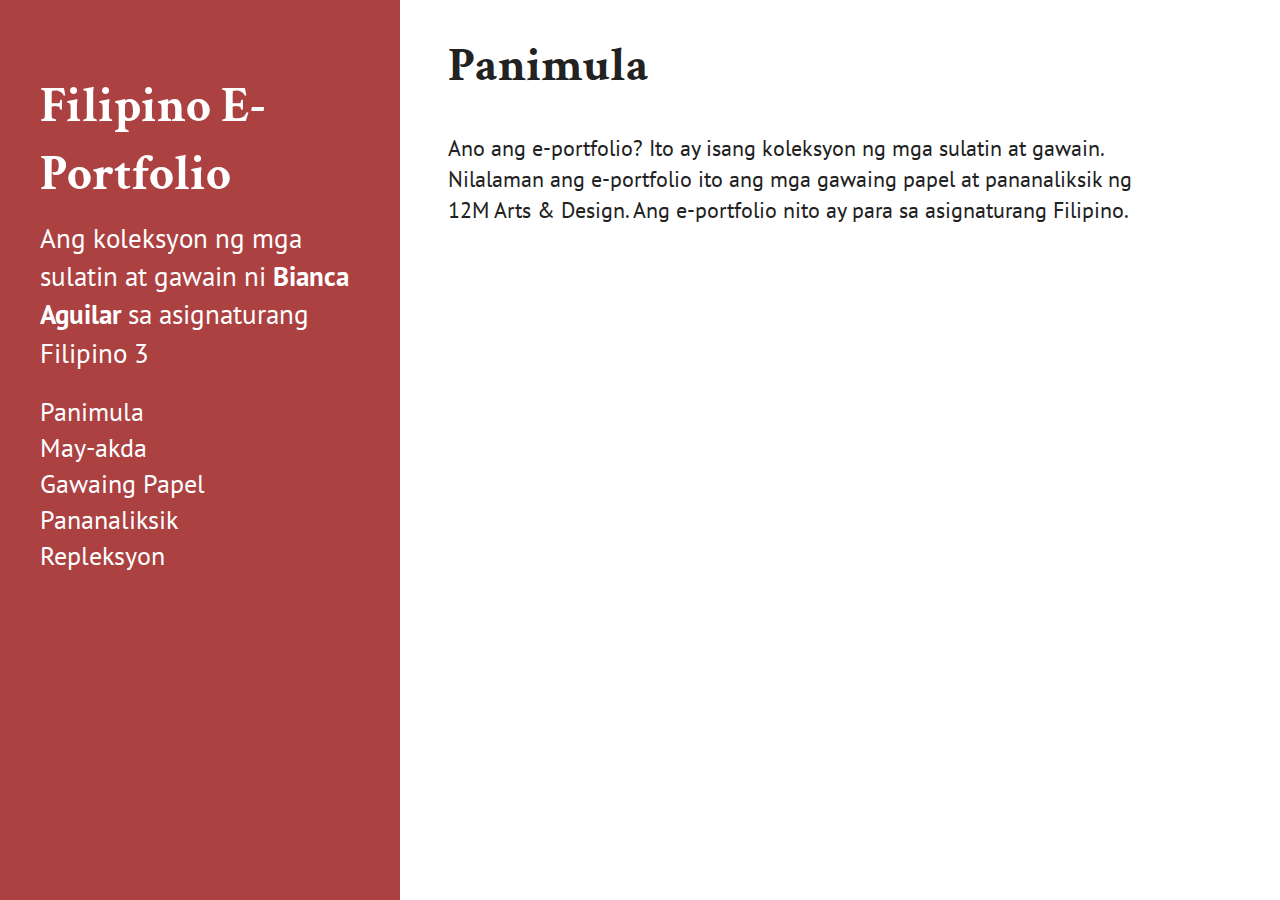
==== index.html @ 933304ed "Add files via upload" ====
<!doctype html>
<html class="no-js" lang="">

<head>
  <meta charset="utf-8">
  <meta http-equiv="x-ua-compatible" content="ie=edge">
  <title></title>
  <meta name="description" content="">
  <meta name="viewport" content="width=device-width, initial-scale=1, shrink-to-fit=no">

  <link rel="manifest" href="site.webmanifest">
  <link rel="apple-touch-icon" href="icon.png">
  <!-- Place favicon.ico in the root directory -->

  <link rel="stylesheet" href="css/normalize.css">
  <link rel="stylesheet" href="css/main.css">
  <link href="https://fonts.googleapis.com/css?family=Crimson+Text|PT+Sans" rel="stylesheet">
</head>

<body>
  <!--[if lte IE 9]>
    <p class="browserupgrade">You are using an <strong>outdated</strong> browser. Please <a href="https://browsehappy.com/">upgrade your browser</a> to improve your experience and security.</p>
  <![endif]-->

  <!-- Add your site or application content here -->
  <div id="sidebar">
    <h1>Filipino E-Portfolio</h1>
    <h2>Ang koleksyon ng mga sulatin at gawain ni <span>Bianca Aguilar</span> sa asignaturang Filipino 3</h2>
    <ul>
      <li><a href="index.html">Panimula</a></li>
      <li><a href="may-akda.html">May-akda</a></li>
      <li><a href="papel.html">Gawaing Papel</a></li>
      <li><a href="pananaliksik.html">Pananaliksik</a></li>
      <li><a href="repleksyon.html">Repleksyon</a></li>
    </ul>
  </div>
  <div id="main">
    <h1>Panimula</h1>
    <p>Ano ang e-portfolio? Ito ay isang koleksyon ng mga sulatin at gawain. Nilalaman ang e-portfolio ito ang mga gawaing papel at pananaliksik ng 12M Arts & Design. Ang e-portfolio nito ay para sa asignaturang Filipino.</p>
  </div>

  <script src="js/vendor/modernizr-3.6.0.min.js"></script>
  <script src="https://code.jquery.com/jquery-3.3.1.min.js" integrity="sha256-FgpCb/KJQlLNfOu91ta32o/NMZxltwRo8QtmkMRdAu8=" crossorigin="anonymous"></script>
  <script>window.jQuery || document.write('<script src="js/vendor/jquery-3.3.1.min.js"><\/script>')</script>
  <script src="js/plugins.js"></script>
  <script src="js/main.js"></script>

  <!-- Google Analytics: change UA-XXXXX-Y to be your site's ID. -->
  <script>
    window.ga = function () { ga.q.push(arguments) }; ga.q = []; ga.l = +new Date;
    ga('create', 'UA-XXXXX-Y', 'auto'); ga('send', 'pageview')
  </script>
  <script src="https://www.google-analytics.com/analytics.js" async defer></script>
</body>

</html>
---- css/main.css ----
/*! HTML5 Boilerplate v6.1.0 | MIT License | https://html5boilerplate.com/ */

/*
 * What follows is the result of much research on cross-browser styling.
 * Credit left inline and big thanks to Nicolas Gallagher, Jonathan Neal,
 * Kroc Camen, and the H5BP dev community and team.
 */

/* ==========================================================================
   Base styles: opinionated defaults
   ========================================================================== */

html {
    color: #222;
    font-size: 1em;
    line-height: 1.4;
}

/*
 * Remove text-shadow in selection highlight:
 * https://twitter.com/miketaylr/status/12228805301
 *
 * Vendor-prefixed and regular ::selection selectors cannot be combined:
 * https://stackoverflow.com/a/16982510/7133471
 *
 * Customize the background color to match your design.
 */

::-moz-selection {
    background: #b3d4fc;
    text-shadow: none;
}

::selection {
    background: #b3d4fc;
    text-shadow: none;
}

/*
 * A better looking default horizontal rule
 */

hr {
    display: block;
    height: 1px;
    border: 0;
    border-top: 1px solid #ccc;
    margin: 1em 0;
    padding: 0;
}

/*
 * Remove the gap between audio, canvas, iframes,
 * images, videos and the bottom of their containers:
 * https://github.com/h5bp/html5-boilerplate/issues/440
 */

audio,
canvas,
iframe,
img,
svg,
video {
    vertical-align: middle;
}

/*
 * Remove default fieldset styles.
 */

fieldset {
    border: 0;
    margin: 0;
    padding: 0;
}

/*
 * Allow only vertical resizing of textareas.
 */

textarea {
    resize: vertical;
}

/* ==========================================================================
   Browser Upgrade Prompt
   ========================================================================== */

.browserupgrade {
    margin: 0.2em 0;
    background: #ccc;
    color: #000;
    padding: 0.2em 0;
}

/* ==========================================================================
   Author's custom styles
   ========================================================================== */
#sidebar {
    height:100%;
    width:25%;
    position:fixed;
    background-color: #ac4142;
    color:white;
    z-index:1;
    top:0;
    left:0;
    overflow-x:hidden;
    padding: 40px 40px 40px 40px;
}

#sidebar h1 {
    font-family: 'Crimson Text', serif;
    font-weight:bolder;
    font-size: 305%;
    margin-bottom:0;
}

#sidebar h2 {
    font-family: 'PT Sans', sans-serif;
    font-weight:normal;
    margin-top:10px;
    font-size: 170%;
}

#sidebar h2 span {
    font-weight:bold;
}

#sidebar ul {
    font-family: 'PT Sans', sans-serif;
    list-style-type:none;
    padding-left:0;
}

#sidebar a {
    color:white;
    font-size:160%;
    text-decoration-line:none;
    font-size: 
}

#sidebar a:hover {
    text-decoration-line:underline;
}

#main {
    margin-left: 35%;
    margin-right:9%;
    font-family: 'PT Sans', sans-serif;
}

#main h1 {
    font-family: 'Crimson Text', serif;
    font-size: 300%;
}

#main h2 {
    font-size:200%;
}

#main h3 {
    font-size: 150%;
}

#main p {
    font-size: 140%;
    justify-content:left;
}

#me {
    width:45%;
    margin-right: 30px;
    float:left;
}
















/* ==========================================================================
   Helper classes
   ========================================================================== */

/*
 * Hide visually and from screen readers
 */

.hidden {
    display: none !important;
}

/*
 * Hide only visually, but have it available for screen readers:
 * https://snook.ca/archives/html_and_css/hiding-content-for-accessibility
 *
 * 1. For long content, line feeds are not interpreted as spaces and small width
 *    causes content to wrap 1 word per line:
 *    https://medium.com/@jessebeach/beware-smushed-off-screen-accessible-text-5952a4c2cbfe
 */

.visuallyhidden {
    border: 0;
    clip: rect(0 0 0 0);
    height: 1px;
    margin: -1px;
    overflow: hidden;
    padding: 0;
    position: absolute;
    width: 1px;
    white-space: nowrap; /* 1 */
}

/*
 * Extends the .visuallyhidden class to allow the element
 * to be focusable when navigated to via the keyboard:
 * https://www.drupal.org/node/897638
 */

.visuallyhidden.focusable:active,
.visuallyhidden.focusable:focus {
    clip: auto;
    height: auto;
    margin: 0;
    overflow: visible;
    position: static;
    width: auto;
    white-space: inherit;
}

/*
 * Hide visually and from screen readers, but maintain layout
 */

.invisible {
    visibility: hidden;
}

/*
 * Clearfix: contain floats
 *
 * For modern browsers
 * 1. The space content is one way to avoid an Opera bug when the
 *    `contenteditable` attribute is included anywhere else in the document.
 *    Otherwise it causes space to appear at the top and bottom of elements
 *    that receive the `clearfix` class.
 * 2. The use of `table` rather than `block` is only necessary if using
 *    `:before` to contain the top-margins of child elements.
 */

.clearfix:before,
.clearfix:after {
    content: " "; /* 1 */
    display: table; /* 2 */
}

.clearfix:after {
    clear: both;
}

/* ==========================================================================
   EXAMPLE Media Queries for Responsive Design.
   These examples override the primary ('mobile first') styles.
   Modify as content requires.
   ========================================================================== */

@media only screen and (min-width: 35em) {
    /* Style adjustments for viewports that meet the condition */
}

@media print,
       (-webkit-min-device-pixel-ratio: 1.25),
       (min-resolution: 1.25dppx),
       (min-resolution: 120dpi) {
    /* Style adjustments for high resolution devices */
}

/* ==========================================================================
   Print styles.
   Inlined to avoid the additional HTTP request:
   https://www.phpied.com/delay-loading-your-print-css/
   ========================================================================== */

@media print {
    *,
    *:before,
    *:after {
        background: transparent !important;
        color: #000 !important; /* Black prints faster */
        -webkit-box-shadow: none !important;
        box-shadow: none !important;
        text-shadow: none !important;
    }

    a,
    a:visited {
        text-decoration: underline;
    }

    a[href]:after {
        content: " (" attr(href) ")";
    }

    abbr[title]:after {
        content: " (" attr(title) ")";
    }

    /*
     * Don't show links that are fragment identifiers,
     * or use the `javascript:` pseudo protocol
     */

    a[href^="#"]:after,
    a[href^="javascript:"]:after {
        content: "";
    }

    pre {
        white-space: pre-wrap !important;
    }
    pre,
    blockquote {
        border: 1px solid #999;
        page-break-inside: avoid;
    }

    /*
     * Printing Tables:
     * http://css-discuss.incutio.com/wiki/Printing_Tables
     */

    thead {
        display: table-header-group;
    }

    tr,
    img {
        page-break-inside: avoid;
    }

    p,
    h2,
    h3 {
        orphans: 3;
        widows: 3;
    }

    h2,
    h3 {
        page-break-after: avoid;
    }
}
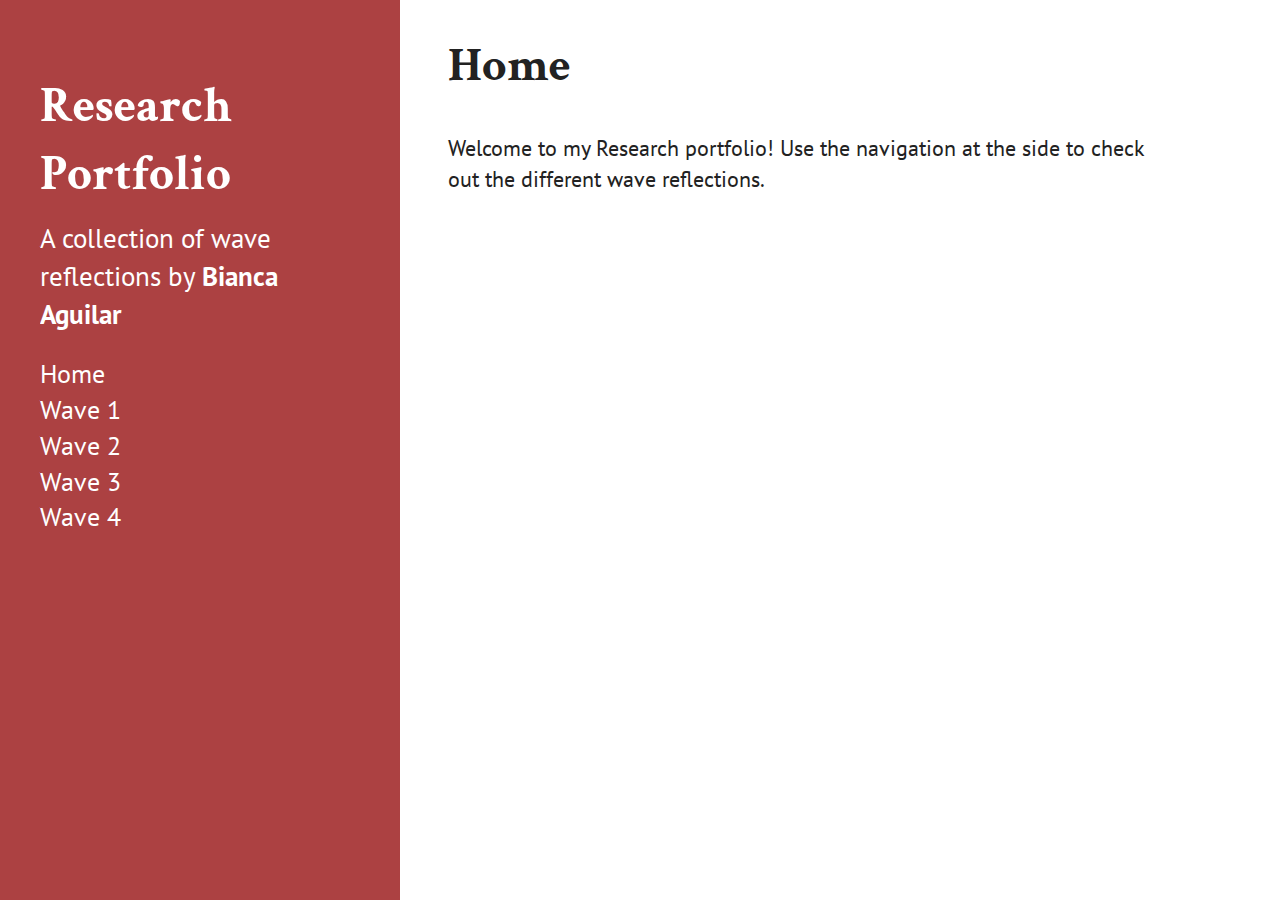
==== commit d30c543d: "update" ====
--- a/index.html
+++ b/index.html
@@ -4,7 +4,7 @@
 <head>
   <meta charset="utf-8">
   <meta http-equiv="x-ua-compatible" content="ie=edge">
-  <title></title>
+  <title>Research Portfolio</title>
   <meta name="description" content="">
   <meta name="viewport" content="width=device-width, initial-scale=1, shrink-to-fit=no">
 
@@ -24,19 +24,19 @@
 
   <!-- Add your site or application content here -->
   <div id="sidebar">
-    <h1>Filipino E-Portfolio</h1>
-    <h2>Ang koleksyon ng mga sulatin at gawain ni <span>Bianca Aguilar</span> sa asignaturang Filipino 3</h2>
+    <h1>Research Portfolio</h1>
+    <h2>A collection of wave reflections by <span>Bianca Aguilar</span></h2>
     <ul>
-      <li><a href="index.html">Panimula</a></li>
-      <li><a href="may-akda.html">May-akda</a></li>
-      <li><a href="papel.html">Gawaing Papel</a></li>
-      <li><a href="pananaliksik.html">Pananaliksik</a></li>
-      <li><a href="repleksyon.html">Repleksyon</a></li>
+      <li><a href="index.html">Home</a></li>
+      <li><a href="wave1.html">Wave 1</a></li>
+      <li><a href="wave2.html">Wave 2</a></li>
+      <li><a href="wave3.html">Wave 3</a></li>
+      <li><a href="wave4.html">Wave 4</a></li>
     </ul>
   </div>
   <div id="main">
-    <h1>Panimula</h1>
-    <p>Ano ang e-portfolio? Ito ay isang koleksyon ng mga sulatin at gawain. Nilalaman ang e-portfolio ito ang mga gawaing papel at pananaliksik ng 12M Arts & Design. Ang e-portfolio nito ay para sa asignaturang Filipino.</p>
+    <h1>Home</h1>
+    <p>Welcome to my Research portfolio! Use the navigation at the side to check out the different wave reflections.</p>
   </div>
 
   <script src="js/vendor/modernizr-3.6.0.min.js"></script>
